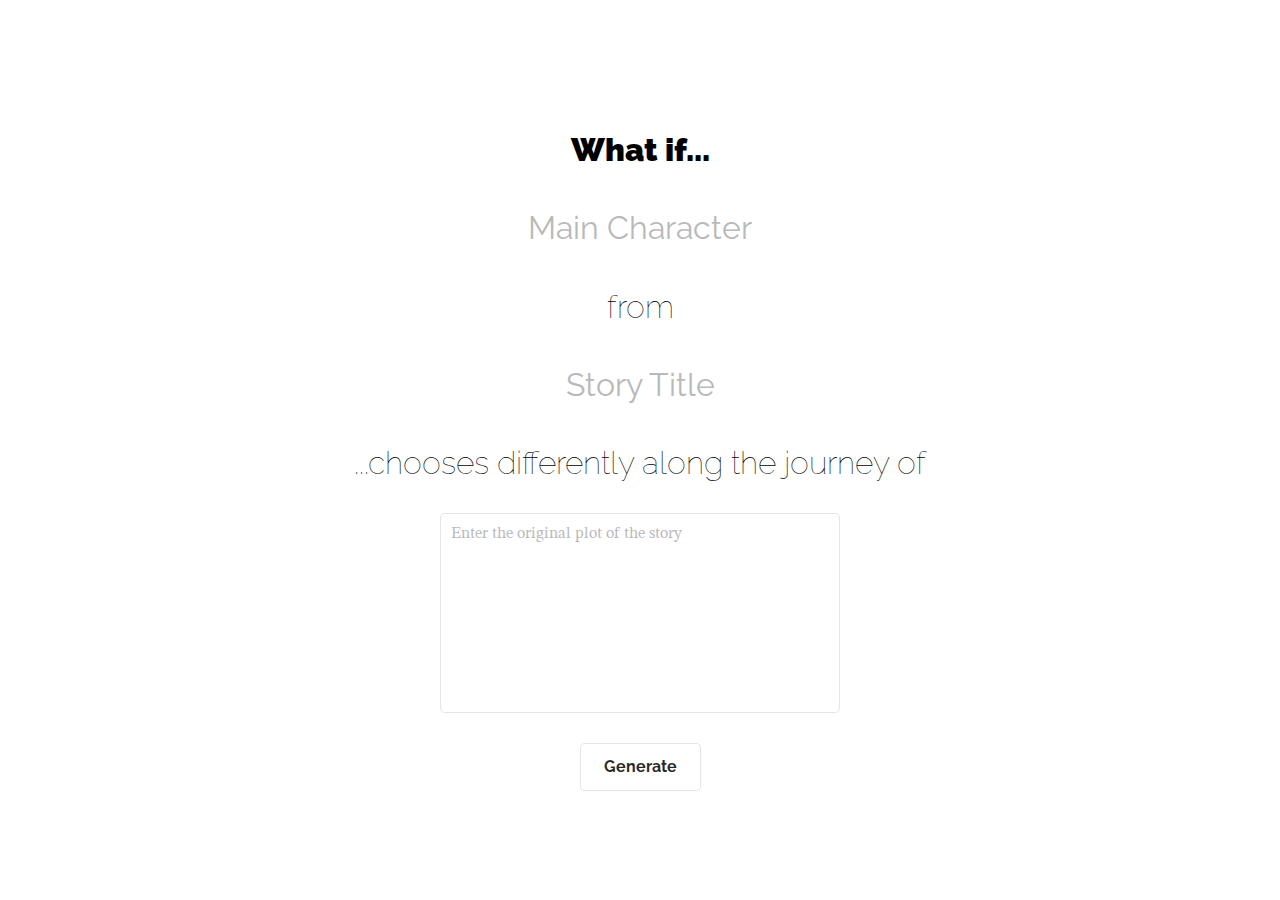
==== index.html @ b6683dd6 "update" ====
<!DOCTYPE html>
<html lang="en">
<head>
<meta charset="UTF-8">
<meta name="viewport" content="width=device-width, initial-scale=1.0">
<title>What if...?</title>
<style>
  @import"https://fonts.googleapis.com/css2?family=STIX+Two+Math&family=Raleway&display=block";.Index_header__1eHqG {
      min-height: 1em;
      background-color: #fafafa;
      color: #2c2c2c
  }
  body {
    font-family: Raleway;
    margin: 0;
    padding: 0;
    display: flex;
    justify-content: center;
    align-items: center;
    height: 100vh;
  }
  .container {
    margin: 0 auto;
    display: flex;
    flex-direction: column;
    align-items: center;
  }
  h1 {
    font-size: 2em;
    font-weight: lighter;
  }
  input[type="text"] {
    width: 100%;
    margin: 10px 0;
    padding: 10px;
    border: none;
    border-radius: 5px;
    font-family: Raleway;
    font-size: 2em;
    text-align: center;
    box-sizing: border-box;
  }
  textarea {
    width: 70%;
    height: 200px;
    margin: 10px 0;
    margin-bottom: 30px;
    padding: 10px;
    border: 1px solid rgba(0, 0, 0, 0.1);
    border-radius: 5px;
    font-family: 'STIX Two Math';
    font-size: 1em;
    box-sizing: border-box;
    resize: none;
  }
  input[type="text"]::placeholder, textarea::placeholder {
    font-weight: normal;
    opacity: 0.5;
  }
  input[type="text"]:focus, textarea:focus {
    outline: none;
  }

  .button-6 {
    align-items: center;
    background-color: #FFFFFF;
    border: 1px solid rgba(0, 0, 0, 0.1);
    border-radius: 5px;
    box-shadow: rgba(0, 0, 0, 0.02) 0 1px 3px 0;
    box-sizing: border-box;
    color: rgba(0, 0, 0, 0.85);
    cursor: pointer;
    display: inline-flex;
    font-family: Raleway;
    font-size: 16px;
    font-weight: bold;
    justify-content: center;
    line-height: 1.25;
    margin: 0;
    min-height: 3rem;
    padding: calc(.875rem - 1px) calc(1.5rem - 1px);
    position: relative;
    text-decoration: none;
    transition: all 250ms;
    user-select: none;
    -webkit-user-select: none;
    touch-action: manipulation;
    vertical-align: baseline;
    width: auto;
  }

  .button-6:hover,
  .button-6:focus {
    border-color: rgba(0, 0, 0, 0.15);
    box-shadow: rgba(0, 0, 0, 0.1) 0 4px 12px;
    color: rgba(0, 0, 0, 0.65);
  }

  .button-6:hover {
    transform: translateY(-1px);
  }

  .button-6:active {
    background-color: #F0F0F1;
    border-color: rgba(0, 0, 0, 0.15);
    box-shadow: rgba(0, 0, 0, 0.06) 0 2px 4px;
    color: rgba(0, 0, 0, 0.65);
    transform: translateY(0);
  }
</style>
</head>
<body>
<div class="container">
  <h1 style="font-weight: 1000">What if...</h1>
  <input type="text" id="mainCharacter" placeholder="Main Character" autocomplete="off">
  <h1>from</h1>
  <input type="text" id="storyTitle" placeholder="Story Title" autocomplete="off">
  <h1>...chooses differently along the journey of </h1>
  <textarea id="originalPlot" placeholder="Enter the original plot of the story" autocomplete="off"></textarea>
  <!-- <button onclick="generateStory()">Generate</button> -->
  <button class="button-6" onclick="generateStory()" role="button">Generate</button>
</div>
<script>
function generateStory() {
  const mainCharacter = document.getElementById('mainCharacter').value.trim();
  const storyTitle = document.getElementById('storyTitle').value.trim();
  const originalPlot = document.getElementById('originalPlot').value.trim();
  
  if (!mainCharacter || !storyTitle || !originalPlot) {
    alert('Please fill in all fields before generating your "what if...?" story');
    return;
  }
  
  // Store the values in sessionStorage
  sessionStorage.setItem('mainCharacter', mainCharacter);
  sessionStorage.setItem('storyTitle', storyTitle);
  sessionStorage.setItem('originalPlot', originalPlot);
  
  // Redirect to another page
  window.location.href = '/game';
}
</script>

</body>
</html>
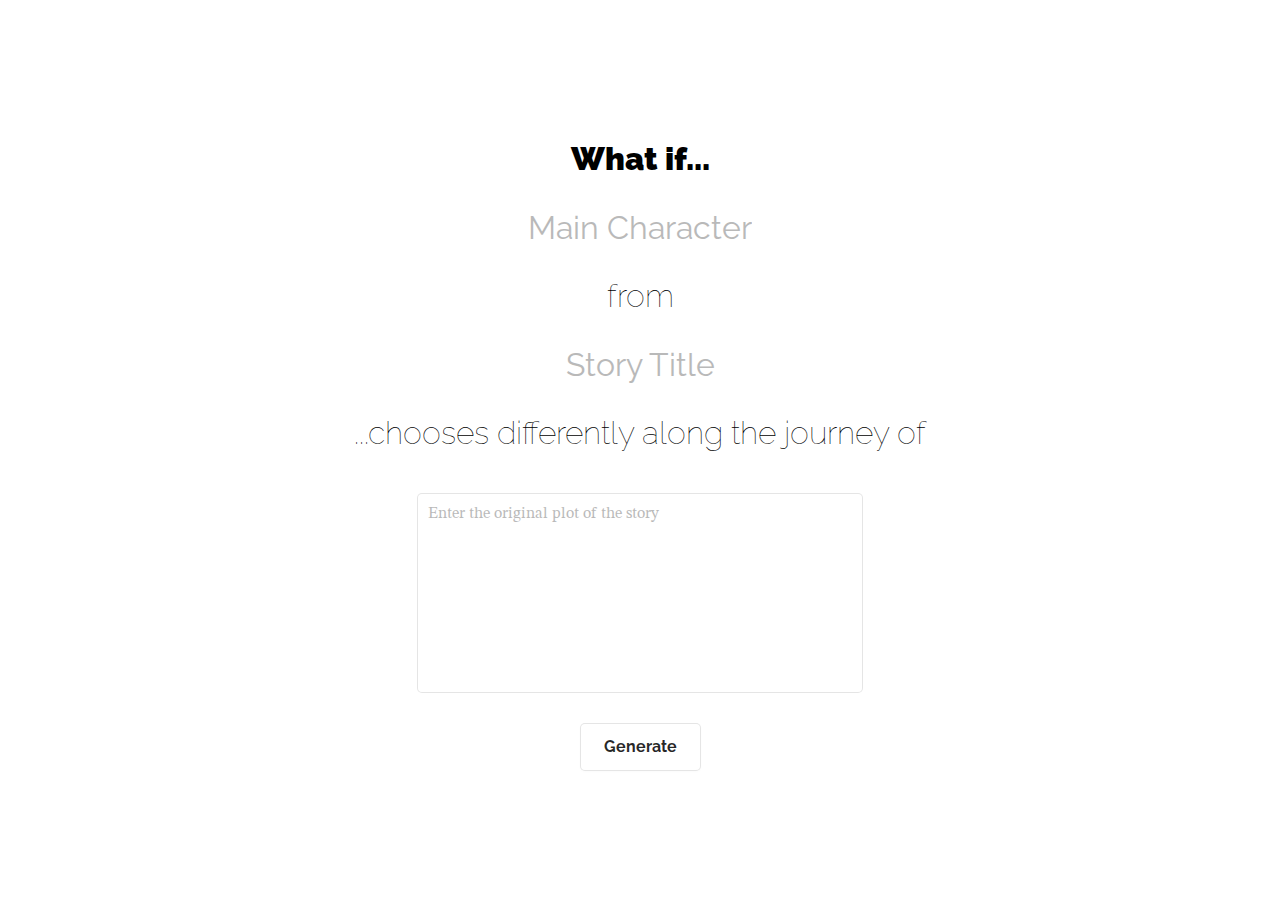
==== commit 9284ffec: "v0.1" ====
--- a/index.html
+++ b/index.html
@@ -4,6 +4,10 @@
 <meta charset="UTF-8">
 <meta name="viewport" content="width=device-width, initial-scale=1.0">
 <title>What if...?</title>
+<link rel="apple-touch-icon" sizes="180x180" href="/favicon_io/apple-touch-icon.png">
+<link rel="icon" type="image/png" sizes="32x32" href="/favicon_io/favicon-32x32.png">
+<link rel="icon" type="image/png" sizes="16x16" href="/favicon_io/favicon-16x16.png">
+<link rel="manifest" href="/favicon_io/site.webmanifest">
 <style>
   @import"https://fonts.googleapis.com/css2?family=STIX+Two+Math&family=Raleway&display=block";.Index_header__1eHqG {
       min-height: 1em;
@@ -26,8 +30,14 @@
     align-items: center;
   }
   h1 {
+    /* width: 70%; */
     font-size: 2em;
     font-weight: lighter;
+    text-align: center;
+    line-height: 1.25;
+    margin: 10px 0;
+    padding-inline: 1em;
+    
   }
   input[type="text"] {
     width: 100%;
@@ -44,7 +54,7 @@
     width: 70%;
     height: 200px;
     margin: 10px 0;
-    margin-bottom: 30px;
+    margin-block: 30px;
     padding: 10px;
     border: 1px solid rgba(0, 0, 0, 0.1);
     border-radius: 5px;
@@ -127,17 +137,23 @@
   const originalPlot = document.getElementById('originalPlot').value.trim();
   
   if (!mainCharacter || !storyTitle || !originalPlot) {
-    alert('Please fill in all fields before generating your "what if...?" story');
+    alert('Please fill in all fields before generating your "What if...?" story');
     return;
   }
+  generateButton = document.querySelector('.button-6')
+  generateButton.textContent = 'Generating...';
+  generateButton.disabled = true;
   
   // Store the values in sessionStorage
-  sessionStorage.setItem('mainCharacter', mainCharacter);
-  sessionStorage.setItem('storyTitle', storyTitle);
-  sessionStorage.setItem('originalPlot', originalPlot);
+  setTimeout(() => {
+    sessionStorage.setItem('mainCharacter', mainCharacter);
+      sessionStorage.setItem('storyTitle', storyTitle);
+      sessionStorage.setItem('originalPlot', originalPlot);
+      
+      // Redirect to another page
+      window.location.href = '/game';
+  }, 5000);
   
-  // Redirect to another page
-  window.location.href = '/game';
 }
 </script>
 
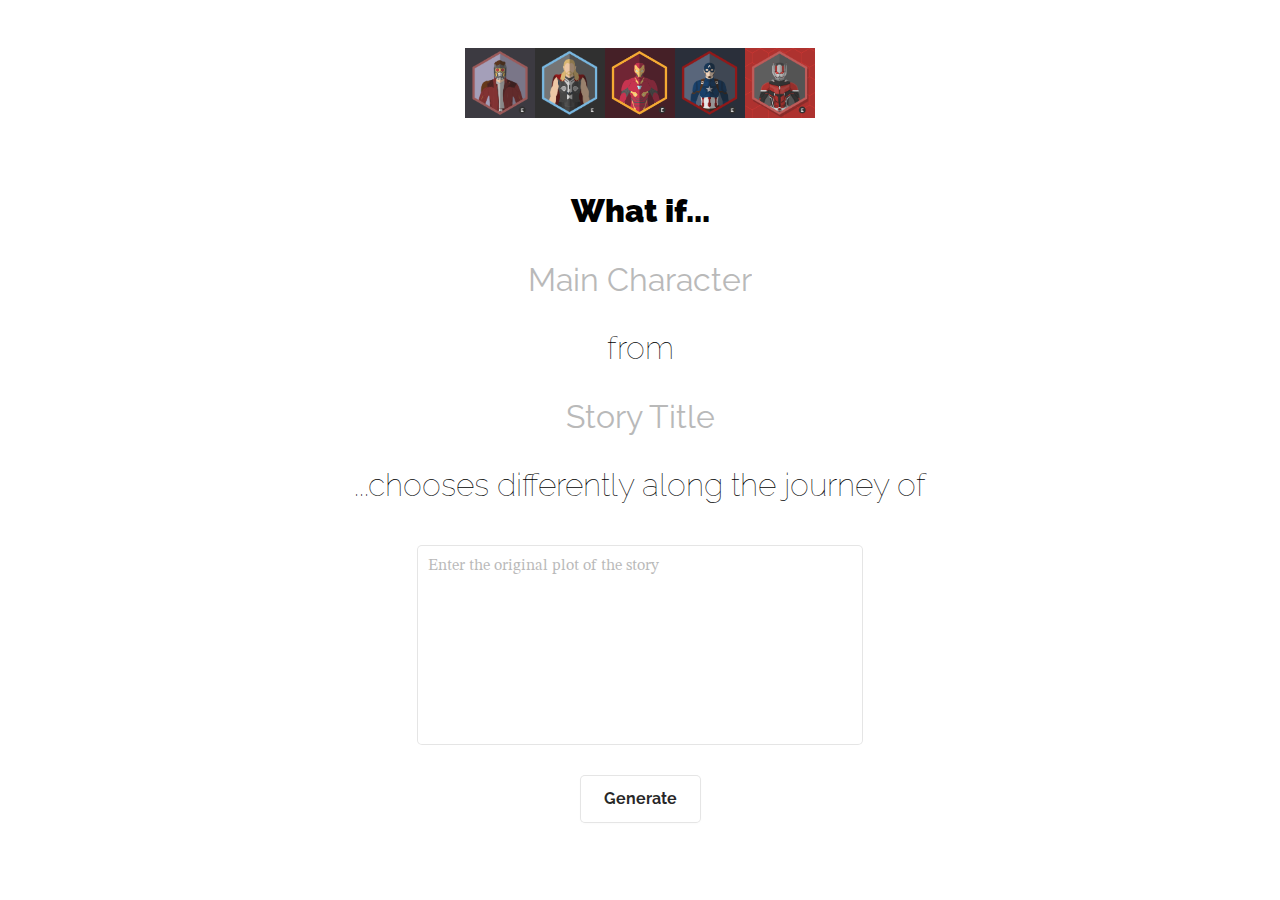
==== commit 9e102c02: "update pre-generated stories" ====
--- a/index.html
+++ b/index.html
@@ -28,6 +28,28 @@
     display: flex;
     flex-direction: column;
     align-items: center;
+  }
+  .btn-group {
+    margin: 10px 0;
+    padding: 10px;
+    margin-bottom: 50px;
+    display: flex;
+    flex-direction: row;
+  }
+  .btn-group button {
+    padding: 0;
+    border: none;
+    background: none;
+    opacity: 0.9;
+  }
+  .btn-group button:hover {
+    opacity: 1;
+    cursor: pointer;
+  }
+  .btn-group img {
+    width: 70px; 
+    height: 70px; 
+    object-fit: cover; 
   }
   h1 {
     /* width: 70%; */
@@ -97,6 +119,7 @@
     touch-action: manipulation;
     vertical-align: baseline;
     width: auto;
+    margin-bottom: 50px;
   }
 
   .button-6:hover,
@@ -121,23 +144,74 @@
 </head>
 <body>
 <div class="container">
+  <div class="btn-group">
+    <!-- <button data-index="0"><img src="/icons/black_panther.png"></button> -->
+    <!-- <button data-index="1"><img src="/icons/dr_strange_icon.png"></button> -->
+    <button data-index="2"><img src="/icons/starlord_icon.png"></button>
+    <button data-index="3"><img src="/icons/thor_icon.png"></button>
+    <button data-index="4"><img src="/icons/iron_man_icon.jpeg"></button>
+    <button data-index="5"><img src="/icons/captain_america_icon.png"></button>
+    <button data-index="6"><img src="/icons/ant_man_icon.png"></button>
+    <!-- <button data-index="7"><img src="/icons/spider_man_icon.jpeg"></button> -->
+    <!-- <button data-index="8"><img src="/icons/black_widow_icon.png"></button> -->
+  </div>
   <h1 style="font-weight: 1000">What if...</h1>
   <input type="text" id="mainCharacter" placeholder="Main Character" autocomplete="off">
   <h1>from</h1>
   <input type="text" id="storyTitle" placeholder="Story Title" autocomplete="off">
   <h1>...chooses differently along the journey of </h1>
   <textarea id="originalPlot" placeholder="Enter the original plot of the story" autocomplete="off"></textarea>
-  <!-- <button onclick="generateStory()">Generate</button> -->
   <button class="button-6" onclick="generateStory()" role="button">Generate</button>
 </div>
 <script>
+  // Array containing hero information
+  const heroes = [
+      { char_name: "T'Challa", story_name: "Black Panther" },
+      { char_name: "Stephen Strange", story_name: "Dr. Strange" },
+      { char_name: "Peter Quil", story_name: "Guardians of the Galaxy" },
+      { char_name: "Thor", story_name: "Thor" },
+      { char_name: "Tony Stark", story_name: "Iron Man" },
+      { char_name: "Steve Rogers", story_name: "Captain America" },
+      { char_name: "Scott Lang", story_name: "Ant Man" },
+      { char_name: "Peter Parker", story_name: "Spider Man" },
+      { char_name: "Natasha Romanoff", story_name: "Black Widow" },
+  ];
+  document.addEventListener('DOMContentLoaded', function() {
+    // Select all buttons within the btn-group
+    const buttons = document.querySelectorAll('.btn-group button');
+
+    // Add click event listener to each button
+    buttons.forEach(button => {
+        button.addEventListener('click', function() {
+            // Retrieve the data-index attribute value
+            const index = this.getAttribute('data-index');
+
+            // Access hero information based on index
+            const heroInfo = heroes[index];
+            console.log(`Character: ${heroInfo.char_name}, Story: ${heroInfo.story_name}`);
+
+            // Call a function or handle the click event with heroInfo
+            const mainCharacterInput = document.getElementById('mainCharacter');
+            const storyTitleInput = document.getElementById('storyTitle');
+            
+            // Set the value of the input fields to the corresponding hero information
+            mainCharacterInput.value = heroInfo.char_name;
+            storyTitleInput.value = heroInfo.story_name;
+        });
+    });
+  });
+
 function generateStory() {
   const mainCharacter = document.getElementById('mainCharacter').value.trim();
   const storyTitle = document.getElementById('storyTitle').value.trim();
   const originalPlot = document.getElementById('originalPlot').value.trim();
   
-  if (!mainCharacter || !storyTitle || !originalPlot) {
+  if (!mainCharacter || !storyTitle) {
     alert('Please fill in all fields before generating your "What if...?" story');
+    return;
+  }
+  if (!heroes.some(hero => hero.story_name === storyTitle)) {
+    alert("Please choose a pre-generated stories by clicking one of the hero icons on the top.\nWe will support on-site generation soon.");
     return;
   }
   generateButton = document.querySelector('.button-6')
@@ -146,14 +220,13 @@
   
   // Store the values in sessionStorage
   setTimeout(() => {
-    sessionStorage.setItem('mainCharacter', mainCharacter);
-      sessionStorage.setItem('storyTitle', storyTitle);
-      sessionStorage.setItem('originalPlot', originalPlot);
-      
-      // Redirect to another page
-      window.location.href = '/game';
-  }, 5000);
-  
+    sessionStorage.setItem('mainCharacter', heroes.find(hero => hero.story_name === storyTitle).char_name);
+    sessionStorage.setItem('storyTitle', storyTitle);
+    sessionStorage.setItem('originalPlot', originalPlot);
+    
+    // Redirect to another page
+    window.location.href = '/game';
+  }, 3000);
 }
 </script>
 
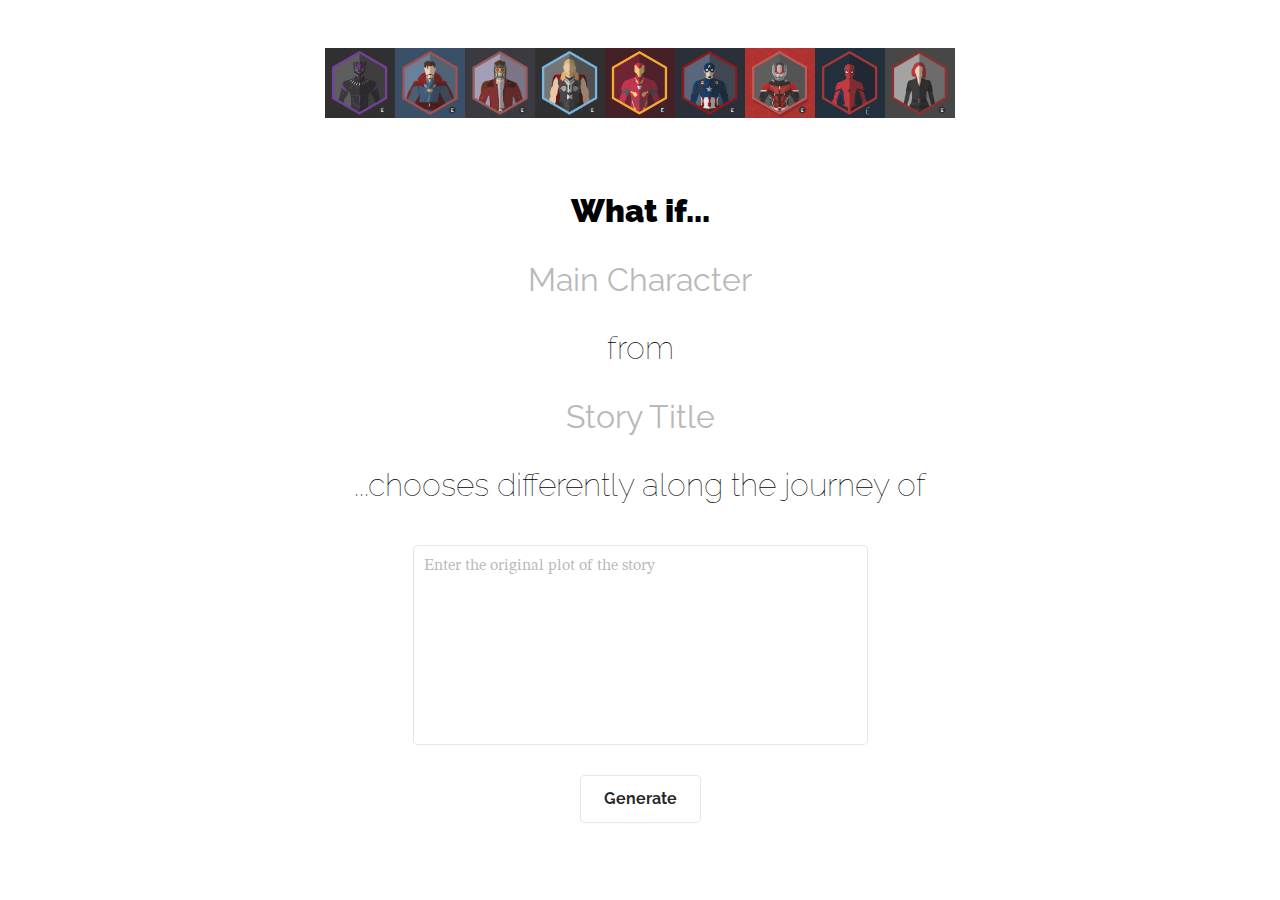
==== commit da853b35: "updated all 9 heroes" ====
--- a/index.html
+++ b/index.html
@@ -145,15 +145,15 @@
 <body>
 <div class="container">
   <div class="btn-group">
-    <!-- <button data-index="0"><img src="/icons/black_panther.png"></button> -->
-    <!-- <button data-index="1"><img src="/icons/dr_strange_icon.png"></button> -->
+    <button data-index="0"><img src="/icons/black_panther.png"></button>
+    <button data-index="1"><img src="/icons/dr_strange_icon.png"></button>
     <button data-index="2"><img src="/icons/starlord_icon.png"></button>
     <button data-index="3"><img src="/icons/thor_icon.png"></button>
     <button data-index="4"><img src="/icons/iron_man_icon.jpeg"></button>
     <button data-index="5"><img src="/icons/captain_america_icon.png"></button>
     <button data-index="6"><img src="/icons/ant_man_icon.png"></button>
-    <!-- <button data-index="7"><img src="/icons/spider_man_icon.jpeg"></button> -->
-    <!-- <button data-index="8"><img src="/icons/black_widow_icon.png"></button> -->
+    <button data-index="7"><img src="/icons/spider_man_icon.jpeg"></button>
+    <button data-index="8"><img src="/icons/black_widow_icon.png"></button>
   </div>
   <h1 style="font-weight: 1000">What if...</h1>
   <input type="text" id="mainCharacter" placeholder="Main Character" autocomplete="off">
@@ -167,7 +167,7 @@
   // Array containing hero information
   const heroes = [
       { char_name: "T'Challa", story_name: "Black Panther" },
-      { char_name: "Stephen Strange", story_name: "Dr. Strange" },
+      { char_name: "Stephen Strange", story_name: "Doctor Strange" },
       { char_name: "Peter Quil", story_name: "Guardians of the Galaxy" },
       { char_name: "Thor", story_name: "Thor" },
       { char_name: "Tony Stark", story_name: "Iron Man" },
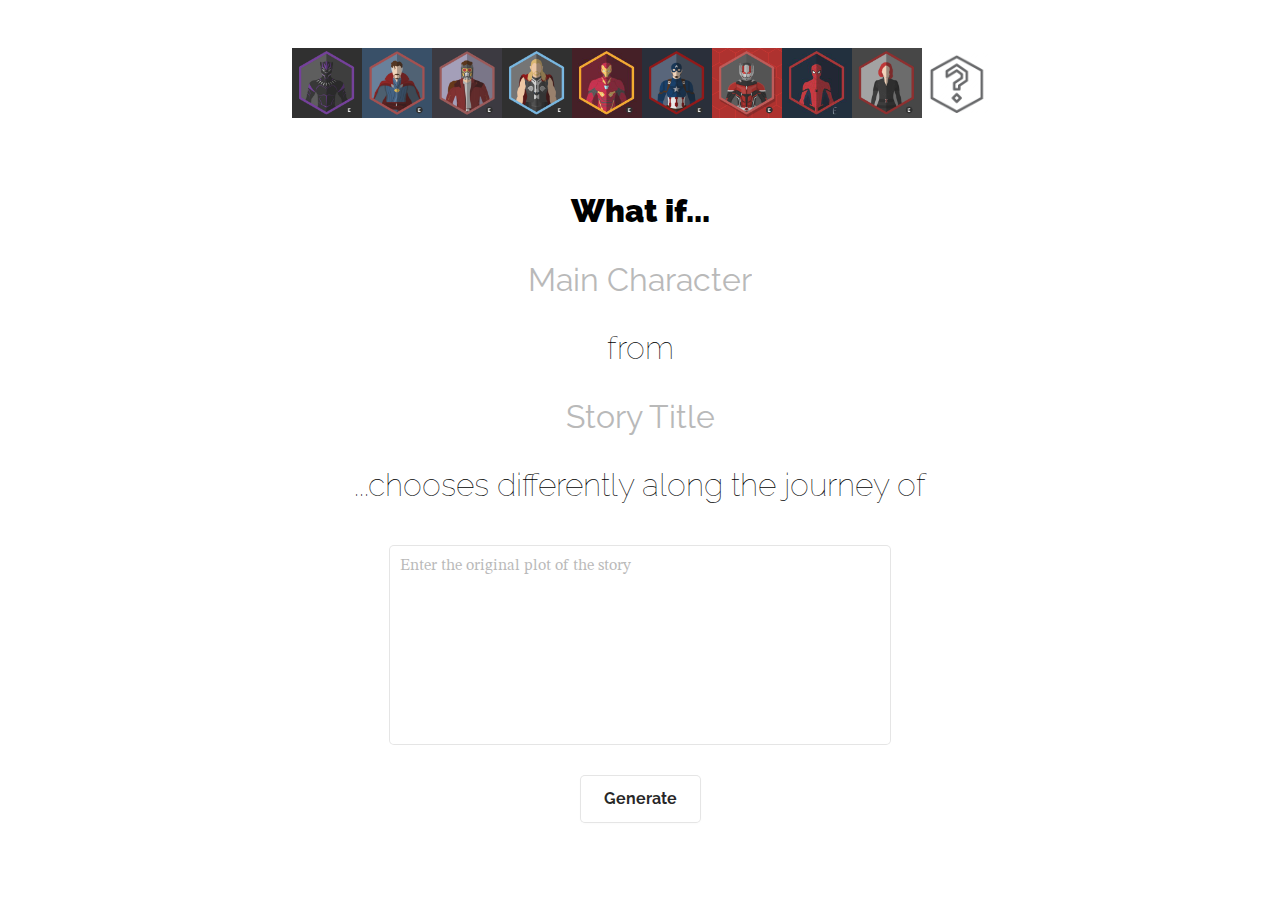
==== commit 81314223: "prepopulate plot" ====
--- a/index.html
+++ b/index.html
@@ -50,6 +50,12 @@
     width: 70px; 
     height: 70px; 
     object-fit: cover; 
+  }
+  #questionButton {
+    padding-left: 0.5em;
+    width: 60px; 
+    height: 60px; 
+    object-fit: cover;
   }
   h1 {
     /* width: 70%; */
@@ -154,6 +160,7 @@
     <button data-index="6"><img src="/icons/ant_man_icon.png"></button>
     <button data-index="7"><img src="/icons/spider_man_icon.jpeg"></button>
     <button data-index="8"><img src="/icons/black_widow_icon.png"></button>
+    <button data-index="9"><img id="questionButton" src="/icons/question.png"></button>
   </div>
   <h1 style="font-weight: 1000">What if...</h1>
   <input type="text" id="mainCharacter" placeholder="Main Character" autocomplete="off">
@@ -166,16 +173,132 @@
 <script>
   // Array containing hero information
   const heroes = [
-      { char_name: "T'Challa", story_name: "Black Panther" },
-      { char_name: "Stephen Strange", story_name: "Doctor Strange" },
-      { char_name: "Peter Quil", story_name: "Guardians of the Galaxy" },
-      { char_name: "Thor", story_name: "Thor" },
-      { char_name: "Tony Stark", story_name: "Iron Man" },
-      { char_name: "Steve Rogers", story_name: "Captain America" },
-      { char_name: "Scott Lang", story_name: "Ant Man" },
-      { char_name: "Peter Parker", story_name: "Spider Man" },
-      { char_name: "Natasha Romanoff", story_name: "Black Widow" },
+      { char_name: "T'Challa",
+        story_name: "Black Panther",
+        plot: `Centuries ago, five African tribes war over a meteorite containing Vibranium. One warrior ingests a "heart-shaped herb" affected by the metal and gains superhuman abilities, becoming the first "Black Panther". He unites all but the Jabari Tribe to form the nation of Wakanda. The Wakandans use the Vibranium to develop advanced technology and isolate themselves from the world by posing as a Third World country. The erected a camouflage energy shield around their country. The Jabari tribe lived in the mountains ever since.
+In 1992, King T'Chaka (Atandwa) visits his brother N'Jobu (Sterling K. Brown), who is working undercover in Oakland, California. T'Chaka accuses N'Jobu of assisting black-market arms dealer Ulysses Klaue (Andy Serkis) (A South African black-market arms dealer, smuggler and gangster, who is allied with Killmonger. He uses a piece of advanced Wakandan mining equipment as a sonic Disruptor arm-cannon, replacing his left arm, which he lost in Avengers: Age of Ultron) with stealing Vibranium from Wakanda. Klaue stole 0.25 tons of Vibranium and knew exactly where it was stored and how to get it out of Wakanda. N'Jobu's partner reveals he is Zuri (Forest Whitaker) (An elder statesman in Wakanda, and the keeper of the heart-shaped herb), another undercover Wakandan, and confirms T'Chaka's suspicions. N'Jobu is ordered to return to Wakanda and face punishment for his crimes.
+In the present day, following T'Chaka's death, his son T'Challa (Chadwick Boseman) (The king of the African nation of Wakanda, who gains enhanced strength by ingesting the Heart-Shaped Herb. After the events of Captain America: Civil War, and the death of his father T'Chaka, T'Challa is in mourning while ascending to the throne) returns to Wakanda to assume the throne.
+He and Okoye (Danai Gurira) (An "extremely proud" Wakandan and traditionalist from the Border Tribe, who is the head of the Dora Milaje, the all-female special forces of Wakanda, who serve as T'Challa's bodyguards), the leader of the Dora Milaje regiment, extract Nakia (Lupita Nyong'O), T'Challa's ex-lover, from an undercover assignment (against an organized group of Nigerian women-traffickers) so she can attend his coronation ceremony with his mother Ramonda (Angela Bassett) and younger sister Shuri (Letitia Wright) (T'Challa's 16-year-old sister and the princess of Wakanda who designs new technology for the country).
+At the ceremony, the Jabari Tribe's leader M'Baku (Winston Duke) (A powerful, ruthless warrior who is the leader of Wakanda's mountain tribe, the Jabari, who are in protest to T'Challa being the new king) challenges T'Challa for the crown in ritual combat. T'Challa defeats M'Baku and persuades him to yield rather than die. That night T'Challa is given a mix made up of the heart shaped herbs to give him powers of the Black Panther. The herb connects the soul to the Astral plane, where T'Challa is able to meet the soul of his father T'Chaka. Nakia wants Wakanda to help the needy around the world, but T'Challa wants to protect Wakanda's secrets and technology.
+After Klaue and Erik Stevens (Michael B. Jordan) (The son of N'Jobu, and a U.S. black-ops soldier who seeks to overthrow his cousin T'Challa) steal a Wakandan artifact from a London Museum.
+Okoye gets intelligence reports that Klaue plans to sell the Vibranium from the artifact to an American buyer in South Korea, in one day's time. W'Kabi (Daniel Kaluuya), T'Challa's friend and Okoye's lover, urges him to bring Klaue back dead or alive. Shuri designs a new Black Panther suit for T'Challa. The suit absorbs kinetic energy and then holds it in place for redistribution. T'Challa, Okoye, and Nakia travel to an underground casino in Busan, South Korea, where Klaue plans to sell the artifact to CIA agent Everett K. Ross (Martin Freeman). A firefight erupts and Klaue attempts to flee but is caught by T'Challa after a lengthy chase through Busan. T'Challa reluctantly releases him to Ross' custody.
+Klaue tells Ross that Wakanda's international image of a poor third world country is a front for a technologically advanced civilization. Klaue says that he is the only outside who has ever seen the Wakanda Vibranium mine, and there is a whole mountain of it. Erik attacks and extracts Klaue (He tracks Klaue from the energy signature from Klaue's arm cannon which is powered by Vibranium) as Ross is gravely injured protecting Nakia. Rather than pursue Klaue, T'Challa takes Ross to Wakanda, where their technology can save him. Erik gets back to normal in a day, and witnesses the true extent of Wakandan technology.
+While Shuri heals Ross, T'Challa confronts Zuri about N'Jobu. Zuri explains that N'Jobu planned to share Wakanda's technology with people of African descent around the world to help them conquer their oppressors. N'Jobu then wanted Wakanda to rule all countries in the world since Wakanda would control the supply of Vibranium. As T'Chaka arrested N'Jobu, N'Jobu attacked Zuri, forcing T'Chaka to kill him. T'Chaka ordered Zuri to lie that N'Jobu had disappeared and left behind N'Jobu's American son, Erik, in order to maintain the lie that N'Jobu was nowhere to be found. Erik became a U.S. black ops soldier, adopting the name "Killmonger". In reality Erik has a claim to the throne as well, since he is of royal blood.
+Meanwhile, Killmonger kills Klaue and takes his body to Wakanda. He is brought before the tribal elders, revealing his identity and claim to the throne. Killmonger challenges T'Challa to ritual combat; after killing Zuri, he defeats T'Challa and hurls him over a waterfall. After ingesting the heart-shaped herb, Killmonger orders the rest incinerated, but Nakia extracts one first. Killmonger, supported by W'Kabi and his army, prepares to distribute shipments of Wakandan weapons to operatives around the world.
+Nakia, Shuri, Ramonda and Ross flee to the Jabari Tribe for aid. They find a comatose T'Challa, rescued by the Jabari in repayment for sparing M'Baku's life. Healed by Nakia's herb, T'Challa returns to fight Killmonger, who dons his own Black Panther suit and commands W'Kabi and his army to attack T'Challa. Shuri, Nakia, and the Dora Milaje join T'Challa, while Ross remotely pilots a jet and shoots down the planes carrying the Vibranium weapons. M'Baku and the Jabari arrive to reinforce T'Challa. Confronted by Okoye, W'Kabi and his army stand down. Fighting in Wakanda's Vibranium mine, T'Challa disrupts Killmonger's suit and stabs him. Killmonger refuses to be healed, choosing to die a free man rather than be incarcerated.
+T'Challa establishes an outreach center at the building where N'Jobu died to be run by Nakia and Shuri. In a mid-credits scene, T'Challa appears before the United Nations to reveal Wakanda's true nature to the world. In a post-credits scene, Shuri helps Bucky Barnes with his recuperation`},
+      { char_name: "Stephen Strange",
+        story_name: "Doctor Strange",
+        plot: `In Kathmandu, Nepal, the sorcerer Kaecilius (Mads Mikkelsen) and his zealots enter the secret compound Kamar-Taj and behead its librarian. From the ancient and mystical texts, they steal a ritual from a book belonging to the Ancient One, a sorcerer who has lived for an unknown time and taught all at Kamar-Taj, including Kaecilius, in the ways of the mystic arts. The Ancient One pursues the traitors, and traps Kaecilius in a mirror dimension. But Kaecilius escapes with the pages and some of his followers by opening up a portal out of the mirror dimension.
+Stephen Strange (Benedict Cumberbatch), an acclaimed neurosurgeon, loses the use of his hands in a car accident. Strange was very proud of his skill, which he had gained after several years of studies and practice. Strange considered himself to be a student of science and had extremely steady hands which allowed him to conduct the most difficult cranial surgeries with utmost precision. After the accident, his surgery required 11 surgical pins to be inserted into his bones and massive nerve damage in both hands. His operation lasted for 11 hours. The recovery is slow and there is still massive tissue damage.
+Fellow surgeon and former lover Christine Palmer (Rachel McAdams) tries to help him move on, but Strange, firmly believing he can regain use of his hands, instead uses all his resources pursuing experimental surgeries. Strange submits himself to experimental procedures to help speed up the recovery process, but he cannot gain back any meaningful strength in his hands. World's leading experts give up on Strange.
+Strange learns from his physiotherapist that there was one case in his career, who was paralyzed from the waste down and after a few years he saw the man walking by him on the street. Strange challenges the physiotherapist to fetch the medical file on the person. After learning of Jonathan Pangborn (Benjamin Bratt), a paraplegic who mysteriously was able to walk again, Strange seeks him out. Pangborn came back from a place from where he was not supposed to. Pangborn says that he even came to meet Strange and Strange refused to see him, as the best doctors do not take on hopeless cases to protect their reputation. Strange begs Pangborn and is directed to Kamar-Taj. Jonathan tells strange that he had given up on his body, but in the presence of his guru, he trained his own mind, and thereby healed his body.
+In Kathmandu, Strange looks for Kamar-Taj for many weeks. Strange is taken in by another sorcerer under the Ancient One, Mordo (Chiwetel Ejiofor). The Ancient One says that the spirit of the body can program the cells to self-heal. Naturally, Strange is skeptical and even dismissive of The Ancient One. She compares him to a glass that is already full and hence cannot learn anymore. The Ancient One shows Strange her power, revealing the astral plane and other dimensions such as the Mirror Dimension. She says that the Universe is only one of an Infinite number, and at the root of reality, mind and matter meet. Some Universes are benign and give life, while others are full of hunger and contain evil forces which are older than time itself. Amazed, Strange begs her to teach him, and she eventually agrees despite his arrogance, which reminds her of Kaecilius. Mordo convinces The Ancient One that Kamar-Taj might need a person like Strange if Kaecilius manages to decode the stolen pages and summon the Dark forces.
+Strange begins his tutelage under the Ancient One (Tilda Swinton) and Mordo, and learns from the ancient books in the library, now presided over by the master Wong (Benedict Wong). He learns to harness energy from the infinite multiverses to power spells that create shields and weapons. Strange learns that Earth is protected from other dimensions by a spell formed from three buildings called Sanctums, found in New York City, London, and Hong Kong. The task of the sorcerers is to protect the Sanctums, though Pangborn chose to forgo this responsibility in favor of channeling mystical energy into walking again. Wong tells Strange about Dormammu, the supreme being of the Dark Dimension, who invades Universes, and bring them into his Dark Dimension. Dormammu is a being of infinite power and endless hunger. He hungers for Earth most of all. The ritual that Kaecilius stole was to contact Dormammu and to summon him from the Dark Dimension.
+Strange advances quickly over several months, even secretly reading from the text Kaecilius stole from and learning to bend time with the mystical Eye of Agamotto. Mordo and Wong warn Strange against breaking the laws of nature, comparing his arrogant yearning for power to that of Kaecilius, who believes, after the deaths of his loved ones, that everyone should have eternal life.
+Kaecilius and his followers use the stolen pages to begin summoning the powerful Dormammu of the Dark Dimension, where time does not exist, and all can live forever. This destroys the London Sanctum and sends Strange from Kamar-Taj to the New York Sanctum. The zealots then attack there, where Strange holds them off with the mystical Cloak of Levitation until Mordo and the Ancient One arrive.
+Strange and Mordo become disillusioned with the Ancient One after Kaecilius reveals that her long life has come from her own use of Dormammu's power. Kaecilius mortally wounds the Ancient One, and escapes to Hong Kong. The Ancient One tells Strange that he, too, will have to break the rules, to balance Mordo's steadfast nature. She then dies, despite the best efforts of Strange and a bewildered Palmer.
+Strange and Mordo arrive in Hong Kong to find Wong dead and the Sanctum destroyed, with the Dark Dimension already engulfing Earth. Strange uses the Eye to turn back time and save Wong, before creating an infinite time loop inside the Dark Dimension that traps himself and Dormammu in the same moment forever. After killing Strange many times to no avail, Dormammu reluctantly agrees to leave Earth if Strange undoes the time loop, taking Kaecilius and the zealots with him.
+Disgusted by Strange and the Ancient One's disregard for the consequences of defying nature, Mordo departs. Strange returns the Eye, which Wong calls an Infinity Stone, to Kamar-Taj, and then takes up residence in the New York Sanctum to continue his studies.`},
+      { char_name: "Peter Quil",
+        story_name: "Guardians of the Galaxy",
+        plot: `In 1988, following his mother's (Laura Haddock) death (who left him a present just before she died from a long illness), a young Peter Quill (Chris Patt) run outside the hospital in grief. As he lays crying, Peter is abducted from Earth by the Ravagers, a group of space pirates led by Yondu Udonta. Yondu was supposed to deliver Peter for bounty but ends up raising him and has a soft spot for him.
+Twenty-six years later on the planet Morag, Quill steals an orb, after which he is intercepted by Korath (Djimon Hounsou), a subordinate to the fanatical Kree, Ronan (Lee Pace). Quill is shown to be listening to old Earth songs on his portal cassette player, which conducting his heists. Peter considers himself to a legendary outlaw by the nickname Star Lord. Although Quill escapes with the Orb, Yondu (Michael Rooker) discovers his theft and issues a bounty for his capture (Yondu was under contract for the Orb, but Quill reached Morag earlier and stole it). Yondu has a whistle-controlled arrow as a weapon that he uses to devastating effect.
+Ronan sends the assassin Gamora (Zoe Saldana) after the orb. Assassins Gamora and Nebula are sisters, and adoptive daughters of Thanos. Asked by Thanos, both work for Ronan and have a jealous rivalry. Gamora snatches the orb assignment from Nebula after convincing Ronan that he is making a mistake.
+The Kree empire is on the verge of an historic peace treaty with the Nova Empire (& its capital Xandar) and Ronan (who also commands the Kree warship, the Dark Aster) will stop at nothing to prevent that from happening. Ronan wants to avenge the death of his father & forefathers in the 1000 years of war with the Xandarians. Ronan continues to attack Xandarian outposts throughout the Galaxy, and the Kree refuses to restrain him. Irani Rael (Glenn Close) is the head of Nova Corps, known as Nova Prime.
+When Quill attempts to sell the orb on the Nova Empire capital world, Xandar, Gamora ambushes him and steals it. A fight ensues, drawing in a pair of bounty hunters looking for Quill: the genetically engineered raccoon Rocket (Bradley Cooper), and the tree-like humanoid Groot (Vin Diesel). The Nova Corps arrives and arrests all four, imprisoning them in the Kyln. While there, a powerful inmate, Drax (Dave Bautista), attempts to kill Gamora due to her association with Ronan, who killed his family. Quill convinces Drax that Gamora can bring Ronan to him. Gamora reveals that she has betrayed Ronan, unwilling to let him use the orb's power to destroy planets, starting with Xandar. Learning that Gamora has a buyer for the orb, she, Quill, Rocket, Groot, and Drax work together to escape from the Kyln. Working together, the group defeats Kyln's security apparatus and gain access to Quill's ship in the hangar. Quill goes back into the prison to get back his cassette player, which had been confiscated by a guard, before returning to the ship to escape.
+Elsewhere, Ronan meets with Gamora's adoptive father, Thanos (Josh Brolin), to discuss her betrayal. Thanos had recently lent Gamora & her sister Nebula (Karen Gillan) to Ronan to help acquire the orb. In return Thanos had promised to destroy Xandar.
+Accompanied by Drax, Quill's group escapes the Kyln in his ship - the Milano - and flee to Knowhere, a remote criminal outpost in space built in the giant severed-head of a Celestial. A drunken Drax summons Ronan while the rest of the group meet Gamora's contact, the collector Taneleer Tivan (Benicio Del Toro). Tivan opens the orb, revealing an Infinity Stone, an item of immeasurable power that destroys all but the most powerful beings who wield it. The ones who can control the power of the stone have the power to destroy entire civilizations. Suddenly, Tivan's tormented assistant grabs the Stone, triggering an explosion that engulfs Tivan's archive. Gamora suggests taking the Orb to Nova Corps in a hope that they might be able to contain its power.
+Ronan arrives and easily defeats Drax, while the others flee by ship, pursued by Ronan's followers and Gamora's sister Nebula. Nebula destroys Gamora's ship, leaving her floating in space, and Ronan's forces capture the orb. Quill contacts Yondu before following Gamora into space, giving her his helmet to survive; Yondu arrives and retrieves the pair. Rocket, Drax, and Groot threaten to attack Yondu's ship to rescue them, but Quill negotiates a truce by convincing Yondu that they can recover the orb from Ronan & sell for a very large profit.
+Quill's group agrees that facing Ronan means certain death, but that they cannot let him use the Infinity Stone to destroy the galaxy. On Ronan's flagship, the Dark Aster, Ronan embeds the Stone in his Warhammer, taking its power for himself. He contacts Thanos, threatening to kill him after the destruction of Xandar; hateful of her adopted father, Nebula allies with Ronan. Quill alerts the Nova Corps & asks for their help to stop Ronan.
+Near Xandar, the Dark Aster is confronted by the Ravagers, the Nova Corps, and Quill's group, which breaches the Dark Aster. Ronan uses his empowered Warhammer to destroy the Nova Corps fleet. On the Dark Aster, after Gamora defeats Nebula (who escapes), she unlocks Ronan's chambers, but the group finds themselves outmatched by his power until Rocket crashes the Milano through the Dark Aster and into Ronan. The damaged Dark Aster crash-lands on Xandar, with Groot sacrificing himself to shield the group. Ronan emerges from the wreck and prepares to destroy Xandar, but Quill distracts him, allowing Drax and Rocket to destroy Ronan's Warhammer. Quill grabs the freed Stone, and with Gamora, Drax, and Rocket sharing its burden, they use it to destroy Ronan.
+In the aftermath, Quill tricks Yondu into taking a container supposedly containing the Stone, then gives the real Stone to the Nova Corps. As the Ravagers leave Xandar, Yondu remarks that it turned out well that they did not deliver Quill to his father per their contract. Quill's group, now known as the Guardians of the Galaxy, have their criminal records expunged, and Quill learns that he is only half-human, his father being part of an ancient, unknown species. Quill finally opens the last present he received from his mother: a cassette tape filled with her favorite songs.
+The Guardians leave in the rebuilt Milano along with a sapling cut from Groot.`},
+      { char_name: "Thor",
+        story_name: "Thor",
+        plot: `Three scientists, Jane Foster (Natalie Portman), Erik Selvig (Stellan Skarsgard) and Darcy Lewis (Kat Dennings) are in a 4WD van in New Mexico & see a lightning storm develop and they drive toward it. Jane is convinced that she has the ability to predict the appearance of Einstein Rosen Bridge, or wormholes in other words. The van hits a man inside the maelstrom, and they stop, it is a well-built blond-haired man, semi-conscious.
+In 965 AD, on Earth, the Frost Giants visited Norway. They used the Tesseract and its limitless power to try and convert Earth into a frozen wasteland. Asgardians followed with their armies and joined humans in fighting the Frost Giants. A battle in 965 AD between Frost Giants and Asgardians starts on Earth. The Asgardians force the Frost Giants to retreat to their own home world. The Asgard win and take over the Casket of Ancient Winters (which contained the Tesseract) and return to their realm. The speaker is Odin (Anthony Hopkins) talking to his 2 sons, one blonde, the other a more thoughtful dark-haired boy. Odin says both of them are worthy but only one can be king. Odin says that a wise King never seeks war but is always ready for it. Frigga (Rene Russo) is the mother to Thor and Loki.
+Years later Asgard is celebrating, the blonde is now the adult Thor (Chris Hemsworth) and he's becoming crown prince. His brother Loki (Tom Hiddleston) is jealous. Before Odin can announce, there are intruders in the secure rooms that hold the Frost Giant power casket. A large Destroyer robot kills the intruders and saves the day. Examining the remains Odin seems unperturbed, yet Thor is angry and wants to attack the Frost Giants. Odin orders Thor to stand down and says that he is not the King yet.
+Thor gathers Loki and his friends, Volstag (Ray Stevenson), Fandral (Josh Dallas), Hogun (Tadanobu Asano) and Sif (Jaimie Alexander) and are transported to the frost giant planet, Jotunheim. Heimdall allows Thor and his friends to pass as even he wants to know how the Frost Giants got past him to enter Asgard. King Laufey (Colm Feore) taunts the Asgardian heroes, and a battle starts. Loki survives as Frost can't touch him and his skin turns blue just as the skin color of the other Frost Giants. Laufey releases a huge beast and the Asgard run for their lives. Odin arrives to save the day, he apologizes to Laufey and takes the group home.
+Odin is angry at Thor & banishes him to Earth & strips him of his power. He also sends his hammer Mjolnir saying only worthy can use it. Back in desert Thor is aggressive & Darcy tasers him & takes him to hospital. Jane is attracted to him. Thor escapes from the hospital, but Jane again catches up with him & take him with her. Thor is looking for his hammer & follows the reports of a satellite crash 50 miles away. Jane had all the data that suggests Thor traveled through a wormhole to arrive on Earth, but Agent Colsen arrives and takes all her equipment away.
+The Hammer is already under Government protection who also take Janes research notes. Thor attacks at night but is subdued when he can't lift the hammer. Back in Asgard the 3 friends suspect Loki had something to do with Thor's banishment. Loki realizes he is not a pure Asgard and Odin had admitted he was taken from Jotunheim as an infant and raised as his own. Loki is confused and angry as Odin falls into a coma ("Odinsleep") upon being confronted. Loki becomes acting King.
+Agent Coulson (Clark Gregg) questions Thor. Loki appears & tells Thor that Odin is dead & he can't be brought back to Asgard. Erik tells Coulson that Thor is Jane's ex-husband & he is let go. Thor & Erik have a drink & Erik passes out. Thor explains his background to Jane. Loki freezes the portal guard Heimdall (Idris Elba) (The all-seeing, all-hearing Asgardian sentry of the Bifrost bridge) then goes and meets Laufey. It was Loki that allowed the Frost Giants into Asgard to go for the power casket earlier. He makes a deal with Laufey that he will let them into Asgard again to kill Odin and have their casket, in return they will go home in peace.
+Loki commands the Destroyer to go to earth and kill Thor. The giant robot arrives in the NM desert and starts blasting everything with a heat ray. Thor and the three scientists attempt to get everyone away safely. Thor confronts the Destroyer and asks Loki to leave the humans alone in return for himself. Loki can see and hear what is going on from Asgard. The Destroyer gives Thor a vicious backhand slap and sends him tumbling, apparently dead. Jane runs to the body in tears. However, Thor's selfless act in protecting his friends proves him worthy to once again wield Mjolnir, which frees itself from the crater and returns to Thor's hand. He is transformed to full life and vigor and once again fitted in his red cape and armor. He easily defeats the Destroyer and tries to return to Asgard, promising Jane he will return.
+In Asgard the frost giants invade through the portal, walking past the frozen guard. Laufey goes to Odin's bed chamber and, as he prepares to kill the Norse god, Loki kills Laufey to appear to be the hero. Although frozen Heimdall is conscious and manages to break free. He brings Thor back to Asgard. Thor flies quickly to fight the Frost giants.
+Loki goes to the Bifrost Portal and sets it up to destroy the ice planet realm. Thor tries to stop him and the two engage in combat. Thor immobilizes Loki with Mjolnir and starts to destroy the portal to stop the process. As everything crumbles the two brothers fall into space but Odin is there to hold Thor who holds Loki's staff. Loki admits defeat and allows himself to fall into the disappearing Bifrost Bridge.
+All seems back to normal on Asgard, Odin is sad how it all turned out, Thor pines for Jane but Heimdall assures him she is looking for him. Back on Earth Jane is in a new lab with new equipment.`},
+      { char_name: "Tony Stark",
+        story_name: "Iron Man",
+        plot: `Playboy and genius Tony Stark (Robert Downing Jr) has inherited the defense contractor Stark Industries from his father the legendary Howard Stark. Tony was brilliant from the beginning and built his first circuit board when he was 4 years old, his first engine at the age of 6, graduated from MIT at 17. Howard died in a car accident soon thereafter. Obadiah Stane took over the company till Tony returned to take over at the age of 21. Tony has subsequently unleashed an array of smart weapons that have changed the face of conflict forever.
+Journalist Christine Everhart confronts Tony in Vegas and presents evidence that his company is selling weapons to terrorists and are being used to subjugate native defenseless populations across the globe. Tony has sex with Christine. Pepper Potts is Tony's personal assistant. Harold "Happy" Hogan (Jon Favreau) is Stark's bodyguard and chauffeur. J.A.R.V.I.S. (Paul Bettany) is Stark's personal AI system.
+Tony is in war-torn Afghanistan with his friend and military liaison, Lieutenant Colonel James Rhodes (Terrence Howard) to demonstrate the new "Jericho" missile. Rhodes and Tony are very good friends. The Jericho missile incorporates the new "Repulsor" technology and can deliver explosive payloads to multiple targets with a single missile, over a relatively large combat area.
+Stark is critically wounded in an ambush (where he notices that terrorists have access to weapons manufactured by his own company) and imprisoned in a cave by the terrorist group the Ten Rings. An electromagnet (powered by a heavy car battery) built by fellow captive Yinsen (Shaun Toub) keeps the shrapnel that wounded Stark from reaching his heart and killing him. Ten Rings leader Raza (Faran Tahir) offers Stark freedom in exchange for building a Jericho missile for the group, but Tony and Yinsen agree Raza will not keep his word. Yinsen tells Tony that his weapons in the hands of terrorists is his legacy to the world.
+Tony and Yinsen use the components from other missiles (also manufactured by Stark Industries) and extract Palladium (a precious metal) from it. They use the limited forge facilities available to them and work meticulously. Stark and Yinsen secretly build a powerful electric generator called an arc reactor (Tony had a large Arc reactor back home powering his factory and he has built a miniaturized version of it), to power Stark's electromagnet (instead of the bulky battery), and then begin to build a suit of armor to escape. The suit is a very basic design, heavy and bulky. It has rudimentary weapons, a flame thrower, and rocket Thrusters at the base to launch the occupant into flight. With the arc reactor, it can be powered for about 15 minutes.
+The Ten Rings attack the workshop when they discover what Stark is doing. Yinsen sacrifices himself to divert them while Stark's suit powers up. The armored Stark battles his way out of the cave to find the dying Yinsen, then an enraged Stark burns the terrorist's munitions and flies away, only to crash in the desert, destroying the suit.
+After being rescued by Rhodes, Stark returns home and announces that his company will no longer manufacture weapons. Obadiah Stane (Jeff Bridges), his father's old partner and the company's manager, advises Stark that this may ruin Stark Industries and his father's legacy. Tony reveals to Stane that he has built a new miniaturized Arc reactor. The reactor has the power to provide clean energy to the entire planet.
+In his home workshop, Stark builds an improved version of his suit, as well as a more powerful arc reactor for his chest. Personal assistant Pepper Potts (Gwyneth Paltrow) places the original reactor inside a small glass showcase. Though Stane requests details on his work, a suspicious Stark decides to keep his work to himself.
+At Stark's first public appearance after his return, reporter Christine Everhart (Leslie Bibb) informs him that Stark Industries weapons, including the Jericho, were recently delivered to the Ten Rings and are being used to attack Yinsen's home village. Stark also learns that Stane is trying to replace him as head of the company. Enraged, Stark dons his new armor and flies to Afghanistan, where he saves Yinsen's village and delivers a devastating blow to the Ten Rings. While flying home, Stark is shot at by two F-22 Raptor fighter jets. He phones Rhodes and reveals his secret identity in an attempt to end the attack.
+Meanwhile, the Ten Rings gather the pieces of Stark's prototype suit and meet with Stane, who subdues Raza and has the rest of the group eliminated. Stane has a new suit reverse engineered from the wreckage. Seeking to find any other weapons delivered to the Ten Rings, Stark sends assistant Virginia "Pepper" Potts to hack into the company computer system from Stane's office. She discovers Stane has been supplying the terrorists and hired the Ten Rings to kill Stark, but the group reneged. Potts later meets with agent Phil Coulson (Clark Gregg) of the "Strategic Homeland Intervention, Enforcement and Logistics Division", a counter-terrorism agency, to inform him of Stane's activities.
+Stane's scientists cannot duplicate Stark's arc reactor, so Stane ambushes Stark at home, using a sonic device to paralyze him and take his arc reactor. Left to die, Stark manages to crawl to his lab and plug in his original reactor. Potts and several S.H.I.E.L.D. (Strategic Homeland Intervention, Enforcement and Logistics Division) agents attempt to arrest Stane, but he dons his suit and attacks them. Stark fights Stane but is over-matched without his new reactor to run his suit at full capacity. Stark lures Stane atop the Stark Industries building and instructs Potts to overload the large arc reactor there. This unleashes a massive electrical surge that knocks Stane unconscious, causing him and his armor to fall into the exploding reactor, killing him.
+The next day, the press has dubbed the armored hero "Iron Man". Agent Coulson gives Stark a cover story to explain the events of the night and Stane's death. At a press conference, Stark begins giving the cover story, but then announces that he is Iron Man, prompting the reporters to ask more questions.`},
+      { char_name: "Steve Rogers", 
+        story_name: "Captain America",
+        plot: `Johann Schmidt (Hugo Weaving), a high-ranking Nazi, in search of a glass cube (the Tesseract). Jonhann is the top-ranking scientist in Nazi Germany, working on superpowers from the Occult. He finds the Tesseract in Norway. In New York, Steve Rogers (Chris Evans) is a thin asthmatic found ineligible for US military service. He friend James "Bucky" Barnes has been accepted & is accepted to 107th infantry.
+Dr. Abraham Erskine (Stanley Tucci) notices Steve, & his determination despite his appearance. He is also on the recruitment board & accepts Steve when he applies next. Meanwhile Johann works with Arnim Zola to harness the power of the cube to create energy weapons. They are both part of Hydra which earlier operated under Nazi, but to grow further Johann terminates his association to Hitler & goes independent.
+Erskine takes Steve for basic training under Colonel Chester Phillips (Tommy Lee Jones). Chester is supervising Erskine's super soldier program. Peggy Carter (Haley Atwell) is a British Officer on the platoon. Despite being smallest & weakest, Steve impresses all with his spirit and selflessness. Erskine reveals to Steve that he worked with Johann earlier to create a serum that gives man superhuman strength. When Erskine used it on Johann it backfired & left him as a sinewy red skeleton. Thats when Erskine had to flee & join the US. Erskine performs the procedure on Steve instantly transforming him into a super soldier.
+A Nazi spy kills Erskine & steals the last serum & escapes. Steve runs after the perpetrator & captures him, but the perpetrator swallows the vial of cyanide & kills himself. He has a tattoo of Hydra on himself. As Chester & Peggy conduct their investigation, Steve is enlisted by a Senator to raise funds for the bond as a comic superhero Captain America.
+He is taken overseas where he meets Chester & Peggy & finds that the 107th has been captured by Hydra. Eager to save Bucky, Steve wants to go in. Howard is a private defense contractor and friend of Peggy. When Chester refuses to help Steve, Howard air drops Steve behind enemy lines & near Hydra's weapons plant.
+Steve comes face to face with Johann & sees his red skull face. Johann escapes with Arnim, & Steve destroys the base & finds a map with the location of rest of Hydra's bases. He rescues Bucky & 500 other men of the 107th. They return with the recovered weapons, much to the astonishment of Chester.
+Chester offers help to Steve to pursue Johann, but Steve prefers the same team & the rescued prisoners who helped him in their first attack on Hydra. Howard gives Steve a shield made of Vibranium. Lighter than steel & the strongest metal on earth. Peggy is attracted to Steve but finds him kissing another GI & is angry.
+Steve manages to destroy many bases of Hydra & even captures Arnim on his journey through the Swiss Alps. But Bucky dies in that operation. Arnim reveals the location of Hydra's last base. Steve goes headfirst into the base & is captured & brought in front of Johann. The rest of the team attacks with surprise.
+Johann has created a plane & stacked it with super bombs with the name of each major city in US. He takes off. Steve pursues & kisses Peggy before he jumps on the plane. The plane is powered by the cube. Steve destroys the cube console. As the cube escapes, it opens a space portal & Johann is swept into it & disintegrated. Steve realizes that the plane is on auto pilot. He radios Peggy & begs his forgiveness & dives the plane into the ocean.
+Steve awakens in a 1940's hospital. An old-fashioned radio transmits the play-by-play of a Dodger game. He gets up, looks out the windows and watches as the hospital door opens. A young woman (Amanda Righetti) who bears a striking resemblance to Peggy enters. She waits for a response from Steve, who suspiciously looks at her. He asks why the radio is playing a Mets game from May 1941... a game that he was at. She reaches into her pocket and withdraws a Walky-Talky. Two tall soldiers in black uniforms enter the room, and Steve easily tosses them through a wall. Steve steps through the hole and is surprised to see that he was on a movie-set. He runs through the dark corridors, pushes a door open and appears in a modern skyscraper, bustling with people in business suits. He flees the building and finds himself in 2011's Time Square. He peers around, shocked by his surroundings, and watches as numerous matching black SUVs encircle him.
+Nicky Fury (Samuel L Jackson) steps out and carefully speaks to Steve. He tells him that he's been asleep, in ice, for 70 years. The hospital set was meant to gradually introduce him to modern society. Still perplexed, Steve breathes heavily and sadly tells Fury that he had a date. `},
+      { char_name: "Scott Lang", 
+        story_name: "Ant Man",
+        plot: `In 1989, scientist Hank Pym (Michael Douglas) resigns from S.H.I.E.L.D. (led by Howard (John Slattery) and Peggy (Hayley Atwell)) after discovering their attempt to replicate his Ant-Man shrinking technology. Believing the technology is dangerous, Pym vows to hide it as long as he lives. Mitchell Carson wanted to force Hank to surrender the technology but is stopped by Howard and Peggy. Pym had developed the Pym particle which reduces the distance between atoms while increasing density and strength.
+In the present day, Pym's estranged daughter, Hope Van Dyne (Evangeline Lilly), and former protege, Darren Cross (Corey Stoll), have forced him out of his company, Pym Technologies. Cross is close to perfecting a shrinking suit of his own, the Yellowjacket, which horrifies Pym. The Yellowjacket is a highly weapon laden version of his own shrinking suit and can have devastating consequences, if put into production. Unknown to Darren, Hope is spying for Pym and wants Pym to give her his original suit to defeat Darren. But Pym steadily refuses to do that & asks Hope to consider his suggested alternative. However, Darren is having difficulty in achieving a stable molecular reduction, leading to his organic test subjects being reduced to a gooey mass of cells. Eventually, he succeeds.
+Upon his release from prison, well-meaning thief Scott Lang (Paul Rudd) moves in with his old cellmate, Luis (Michael Pena). Luis's roommates are Kurt (David Dastmalchian), who is a computer wizard & Dave (Tip "T.I." Harris) a pro lock smith. Lang has a master's in electrical engineering and yet cannot land a job due to his past record and has to serve at a Baskin Robbins. While visiting his daughter Cassie (Abby Ryder Fortson) unannounced, Lang is rebuked by his former wife Maggie (Judy Greer) and her police-detective fiance, Paxton (Bobby Cannavale), for not providing child support. Maggie asks Lang to get an apartment and to pay child support before he is allowed his visitation rights with Cassie.
+Unable to hold a job because of his criminal record (Lang lies about his past to get the job but is fired whenever his background check is completed), Lang agrees to join Luis' crew and commit a burglary. Lang breaks into a house and cracks its safe, but only finds what he believes to be an old motorcycle suit, which he takes home. Unknown to Lang, the entire burglary was being observed by an ant with a micro-camera on it, which was relaying a live feed to Pym. After trying the suit on, Lang accidentally shrinks himself to the size of an insect. Terrified by the experience (during which Pym speaks to Lang via his helmet), he returns the suit to the house, but is arrested on the way out. Pym, the homeowner, visits Lang in jail and smuggles the suit into his cell to help him break out with the assistance of ants and flying insects.
+At his home, Pym, who manipulated Lang through an unknowing Luis into stealing the suit as a test, wants Lang to become the new Ant-Man to steal the Yellowjacket from Cross. Pym says that he generates Electro-magnetic waves to stimulate the ant's olfactory nerves and is thus able to speak to them and get them to obey his commands.
+Hope still believes that she can defeat Darren, but Pym is afraid to lose her as he did her mother. Pym explains to Lang that he designed a formula 40 years ago to shrink humans inside his suit. But he hid the formula as it was dangerous. He started his own company, Pym tech, & took Darren on as his protege. With time Darren suspected the existence of Pym's formula. When Pym did not cooperate with Darre, he voted Pym out of his own company.
+Hope was angry with Pym for the death of her mother & helped Darren. But then she came back to Pym when she saw that Darren was loco. Pym's plan is to train Lang to use the suit & to break into Darren's lab, steal his suit & destroy all the data. Pym says that his specially designed helmet helps protect the brain chemistry, something that Darren has ignored in the design of his suit.
+Having been spying on Cross after discovering his intentions, Hope helps Pym train Lang to fight in the suit and to control ants. While Hope harbors resentment towards Pym about her mother Janet's (Hayley Lovitt) death, he reveals that Janet, known as the Wasp, disappeared into a subatomic quantum realm to disable a Soviet nuclear missile (it was headed for the US and the only way to disable it was to go subatomic through solid titanium. Pym's own regulator was damaged, and so Janet stepped up). Pym warns Lang that he could suffer a similar fate if he overrides his suit's regulator. They send him to steal a device that will aid their heist from the Avengers' headquarters, where he briefly fights Sam Wilson/Falcon (Anthony Mackie).
+Cross perfects the Yellowjacket and hosts an unveiling ceremony at Pym Technologies' headquarters. Lang, along with his crew and a swarm of flying ants, infiltrates the building during the event, sabotages the company's servers, and plants explosives. When he attempts to steal the Yellowjacket, he, along with Pym and Hope, are captured by Cross, who intends to sell both the Yellowjacket and Ant-Man suits to Hydra, led by former S.H.I.E.L.D officer Mitchell Carson (Martin Donovan). Lang breaks free and he and Hope dispatch most of the Hydra agents, though Carson is able to flee with a vial of Cross' particles. Lang pursues Cross as he escapes, while the explosives detonate, imploding the building.
+Cross dons the Yellowjacket and attacks Lang before Lang is arrested by Paxton. His mind addled by the imperfect shrinking technology, Cross takes Cassie hostage to lure Lang into another fight. Lang overrides the regulator and shrinks to subatomic size to penetrate Cross' suit and sabotage it to shrink uncontrollably, killing Cross. Lang disappears into the quantum realm but manages to reverse the effects and returns to the macroscopic world.
+In gratitude for Lang's heroism, Paxton covers for Lang to keep him out of prison. Seeing that Lang survived and returned from the quantum realm, Pym wonders if his wife is alive as well. Later, Lang meets up with Luis, who tells him that Wilson is looking for him.`},
+      { char_name: "Peter Parker",
+        story_name: "Spider Man",
+        plot: `Following the Battle of New York, Adrian Toomes (Michael Keaton) and his salvage company are contracted to clean up the city, but their operation is taken over by the Department of Damage Control (D.O.D.C.), a partnership between Tony Stark (Robert Downey Jr.) and the U.S. government headed by Anne Marie Hoag (Tyne Daly). This puts Toomes out of commission as he loses the contract. Toomes had invested a large amount of money in the business. Enraged at being driven out of business, Toomes persuades his employees to keep the Chitauri technology they have already scavenged and use it to create and sell advanced weapons. Among the salvaged materials are power sources for the alien weapons, which Toomes figures out to use in new and advanced Earth weapons.
+Eight years later, Toomes has a thriving illegal weapons business based on the Chitauri technology. Toomes has designed a flying, armored suit for himself, which he uses to salvage for more alien parts. Peter Parker (Tom Holland) is drafted into the Avengers by Stark to help with an internal dispute (in the events of Civil War). After the events in Berlin, Peter resumes his studies at the Midtown School of Science and Technology, while he waits for a formal invitation from Stark to join the Avengers initiative. 2 months later Stark tells him he is not yet ready to become a full Avenger. May Parker (Marisa Tomei) is Peter's aunt. Harold "Happy" Hogan (Jon Favreau) is Stark's head of security and it "looking after" Parker.
+Parker quits his school's academic decathlon team to spend more time focusing on his crime-fighting activities as Spider-Man. Parker has a crush on Liz, who is on the Decathlon team, while school tomboy Michelle believes Peter is a loser for spying on Liz. One night, after preventing criminals from robbing an ATM with their advanced weapons from Toomes, Parker returns to his Queens apartment where his best friend Ned (Jacob Batalon) discovers his secret identity. Peter informs Happy about criminals he encountered with advanced alien weapons, but Happy dismisses it as petty crime and tells Peter to stay away from crime fighting. Happy also informs Peter that Stark sold the Stark tower and the whole Avengers team is moving upstate.
+On another night, Peter notices big blasts happening at a distance and goes to investigate. Parker comes across Toomes' associates Jackson Brice / Shocker (Logan Marshall-Green) and Herman Schultz (Bokeem Woodbine) selling weapons to local criminal Aaron Davis (Donald Glover). Parker saves Davis, and then pursues those criminals across the city. Toomes arrives on his winged suit, after being alerted by Herman. Peter is caught by Toomes and dropped in a lake, nearly drowning after becoming tangled in a parachute built into his suit. He is rescued by Stark, who is monitoring the Spider-Man suit he gave Parker and warns him against further involvement with the criminals. Stark was speaking to Peter via a drone suit. After the drone suit leaves, Peter finds the alien technology weapons nearby.
+Toomes is mad at Brice for firing the weapons in the open, but Brice simply doesn't care. Toomes threatens to fire Brice, but Brice says that he can expose Toomes and his entire illegal weapons operation to the DODC and to the Avengers. Toomes accidentally kills Brice with one of their weapons, and Schultz becomes the new Shocker.
+Parker and Ned study the weapon left behind by Brice, removing its power core. Parker finds that Schultz has tracked the weapon to his school, where Ned and he were conducting experiments on it. Peter follows Schultz and puts a tracking device on his. When a tracking device on Schultz leads to Maryland, Parker rejoins the decathlon team and accompanies them to Washington, D.C. for their national tournament. Ned and Parker disable the tracker Stark implanted in the Spider-Man suit and unlock its advanced features.
+Peter tracks down Schultz and finds that he is tracking a DODC truck for Toomes. Parker tries to stop Toomes from stealing weapons from a D.O.D.C. truck, but is trapped inside the truck, causing him to miss the decathlon tournament. When he discovers that the power core is an unstable Chitauri grenade (which Ned has been carrying in his back pack ever since they experimented on the weapon in school), Parker races to the Washington Monument where the core explodes (the core was activated after it passes through an x-ray scanning machine) and traps Ned and their friends in an elevator. Evading local authorities, Parker saves his friends, including his fellow classmate and crush Liz (Laura Harrier). Peter's future girlfriend Michelle "MJ" Jones (Zendaya) is also part of the academic decathlon team that Peter joined in order to get to DC.
+Returning to New York City, Parker analyzes his video (recorded by his suit) and identifies Davis. Peter believes that apprehending the criminals will surely get Stark to invite Peter to the Avengers and he wants that at all costs. Peter tracks & persuades Davis to reveal Toomes' whereabouts. Aboard the Staten Island Ferry, Parker captures Toomes' new buyer Mac Gargan (Michael Mando), but Toomes escapes, and a malfunctioning weapon tears the ferry in half. Stark helps Parker save the passengers before admonishing him for his recklessness and taking away his suit.
+Parker returns to his high school life, and eventually asks Liz to go to the homecoming dance with him. On the night of the dance, Parker learns that Liz is Toomes' daughter. Deducing Parker's secret identity, Toomes threatens retaliation if he interferes with his plans. During the dance, Parker realizes Toomes is planning to hijack a D.O.D.C. plane transporting weapons from Avengers Tower to the team's new headquarters. He dons his old homemade Spider-Man suit and races to Toomes' lair. He is first ambushed by Schultz but defeats him with the help of Ned.
+At the lair, Toomes destroys the building's support beams and leaves Parker to die. Parker escapes the rubble and intercepts the plane, steering it to crash on the beach near Coney Island. He and Toomes continue fighting, ending with Parker saving Toomes' life after some unstable material explodes, and leaving him for the police along with the plane's cargo. After her father's arrest, Liz moves away, and Parker declines an invitation from Stark to join the Avengers full-time. Stark returns Parker's suit, which he puts on at his apartment just as his Aunt May walks in.`},
+      { char_name: "Natasha Romanoff", 
+        story_name: "Black Widow",
+        plot: `In 1995, super soldier Alexei Shostakov (David Harbour) (The Russian super-soldier counterpart to Captain America and a father-figure to Romanoff and Belova) and Black Widow Melina Vostokoff (Rachel Weisz) (A seasoned spy trained in the Red Room as a Black Widow and a mother-figure to Romanoff and Belova who is now one of the Red Room's lead scientists) work as Russian undercover agents, posing as a family in Ohio with Natasha Romanoff (Scarlett Johansson) and Yelena Belova (Florence Pugh) as their daughters.
+They steal S.H.I.E.L.D. intel and escape to Cuba where their boss, General Dreykov (Ray Winstone) (Russian General and head of the Red Room Program), has Romanoff and Belova taken to the Red Room for training. Yelena is happy to be back, but Natasha is distraught at leaving Ohio and doesn't want to go back into the Red Room program. Years pass, during which Shostakov is imprisoned in Russia while Romanoff defects to S.H.I.E.L.D. after bombing Dreykov's Budapest office and apparently killing him and his young daughter Antonia (Olga Kurylenko).
+In 2016, Romanoff is a fugitive for violating the Sokovia Accords (The Sokovia Accords are a set of legal documents designed to regulate the activities of enhanced individuals, specifically for those who work for either government agencies such as S.H.I.E.L.D. or for private organizations such as the Avengers. Established by the United Nations and ratified by 117 nations, the accords serve as a "middle point" between the Avengers' desire to secure world peace and the international community's concern over the repercussions of the Avengers' actions).
+The Sokovia Accords caused a schism in the Avengers. While Tony Stark supported the Accords due to his role in the Ultron Offensive, Steve Rogers recognized that the government having power over potential missions may be a terrible idea in an emergency and disliked the authoritarian nature of its stipulations, noting that signing the Accords would be "surrendering the right to choose". The schism came to a head when Helmut Zemo framed Bucky Barnes for a terrorist attack that occurred during the signing of the Accords.
+Combined with Zemo's exploitation of the schism, the Accords tore the Avengers apart, causing Stark's pro-Accords faction and Rogers' anti-Accords faction to destroy an airport as the former attempted to arrest the latter. The Accords caused the anti-Accords faction and Natasha Romanoff, who had been pro-Accords but betrayed Stark's faction knowing that Rogers would never stand down, to either become fugitives or be placed under house arrest, ruining any chance of coordinated defense.
+She escapes from U.S. Secretary of State Thaddeus Ross (William Hurt) and flees to a safe-house in Norway supplied by Rick Mason (O-T Fagbenle) (An ally from Romanoff's S.H.I.E.L.D. past who is romantically interested in her). Meanwhile, Belova kills a rogue former Black Widow but comes in contact with a synthetic gas that neutralizes the Red Room's chemical mind-control agent. Belova removes her own tracker, sends antidote vials to Romanoff, hoping she and the Avengers can free the other Widows, and goes into hiding.
+When Romanoff is unknowingly driving with the vials in her car, Red Room agent Taskmaster attacks her. Romanoff realizes that the Taskmaster is interested in a case, and escapes from Taskmaster and finds that the vials came from Belova (it was collected by Mason from Natasha's hideout in Budapest). There she finds Belova who reveals that Dreykov is alive, and the Red Room is still active. Black Widows and Taskmaster attack them, but Romanoff and Belova evade them and meet with Mason, who supplies them with a helicopter. Belova says that the antidote was created by a Black Widow from Melina's generation. Belova says Dreykov has killed many little girls (only 1 in 20 survives the training, the rest he kills), and the black widow program needs to stop.
+Romanoff and Belova break Shostakov out of prison (he was imprisoned by Dreykov, but he doesn't know why) to learn Dreykov's location, and he directs them to Vostokoff who lives on a farm outside Saint Petersburg. There she is refining the chemical mind control process used on the Widows (This is what Shostakov and Melina has stolen from SHEILD in the first place, all those yrs ago). Belova tells Melina that her mind control chemicals were used on her, and she only managed to get out because of the antidote, while Natasha abandoned her. Melina also tells Natasha that she was not abandoned by her parents, she was selected by a program that assessed genetic potential in infants, and her parents were paid off. But her mom kept looking for her, threatening the exposure of the Red room, so Dreykov had her killed
+Vostokoff alerts Dreykov and his agents arrive to take them, but Romanoff convinces Vostokoff to help them (by informing her how her mind control research has been used to kill and maim Soviet girls all over the world) and the pair use face mask technology to switch places. The Taskmaster arrives, everyone is sedated and taken to the Red room, which is a floating city in the sky.
+At the Red Room, Vostokoff frees Shostakov and Belova from their restraints. Dreykov sees through Romanoff's disguise and reveals that Taskmaster is Antonia, who suffered damage severe enough that Dreykov had to put technology in her head to save her, in turn creating the perfect soldier, capable of mimicking the actions & fighting styles of anyone she sees. Romanoff is unable to attack Dreykov due to a pheromone lock installed in every Widow but negates that by breaking her own nose and severing a nerve in her nasal passage. Shostakov battles Taskmaster while Vostokoff takes out one of the facility's engines. They then lock Taskmaster in a cell.
+Dreykov escapes as other Black Widows attack Romanoff, but Belova exposes them to the antidote. Romanoff copies the locations of other Widows worldwide from Dreykov's computer as the facility begins to explode and fall. She retrieves two surviving antidote vials and frees Taskmaster from the locked cell.
+Vostokoff and Shostakov escape via a plane (which loses control after they lose their vertical stabilizer and hence, they can't get back to the red room to rescue the girls) while Belova takes out Dreykov's aircraft (by destroying its engine with a pole, by the explosion throws her off the exploding deck of the Red room), killing him. Romanoff, who was watching this, jumps after her. In free-fall, Romanoff gives Belova a parachute before battling Taskmaster. After landing, Romanoff uses one antidote vial on Taskmaster and gives the other to Belova along with the locations of the other mind-controlled Widows so she can find and free them. Belova, Vostokoff, and Shostakov say goodbye to Romanoff and leave with Antonia and the freed Widows. Two weeks later, Mason supplies Romanoff with a Quinjet to use in freeing the imprisoned Avengers.`},
+      { char_name: "", story_name: "", plot: ""}
   ];
+  // document.getElementById('mainCharacter').value = heroes[4].char_name;
+  // document.getElementById('storyTitle').value = heroes[4].story_name;
+  // document.getElementById('originalPlot').value = heroes[4].plot;
+
   document.addEventListener('DOMContentLoaded', function() {
     // Select all buttons within the btn-group
     const buttons = document.querySelectorAll('.btn-group button');
@@ -193,10 +316,12 @@
             // Call a function or handle the click event with heroInfo
             const mainCharacterInput = document.getElementById('mainCharacter');
             const storyTitleInput = document.getElementById('storyTitle');
+            const originalPlot = document.getElementById('originalPlot')
             
             // Set the value of the input fields to the corresponding hero information
             mainCharacterInput.value = heroInfo.char_name;
             storyTitleInput.value = heroInfo.story_name;
+            originalPlot.value = heroInfo.plot;
         });
     });
   });
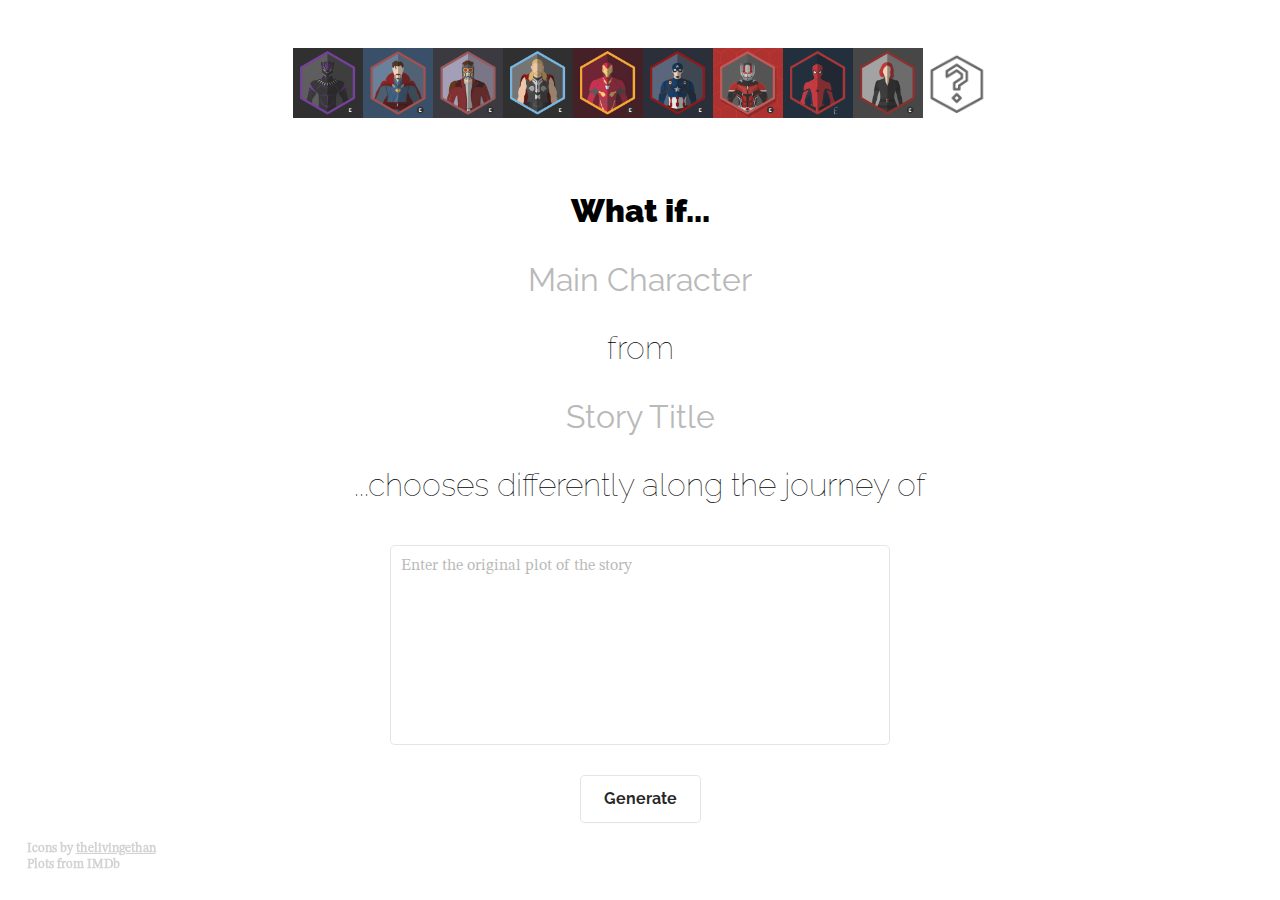
==== commit ca2b4daa: "credits" ====
--- a/index.html
+++ b/index.html
@@ -52,7 +52,7 @@
     object-fit: cover; 
   }
   #questionButton {
-    padding-left: 0.5em;
+    padding-left: 5px;
     width: 60px; 
     height: 60px; 
     object-fit: cover;
@@ -90,6 +90,14 @@
     font-size: 1em;
     box-sizing: border-box;
     resize: none;
+  }
+  h5 {
+    font-family: 'STIX Two Math';
+    color: lightgray;
+    position: fixed;
+    bottom: 0;
+    left: 0;
+    margin: 2em;
   }
   input[type="text"]::placeholder, textarea::placeholder {
     font-weight: normal;
@@ -169,6 +177,12 @@
   <h1>...chooses differently along the journey of </h1>
   <textarea id="originalPlot" placeholder="Enter the original plot of the story" autocomplete="off"></textarea>
   <button class="button-6" onclick="generateStory()" role="button">Generate</button>
+  <h5>
+    Icons by
+    <a href="https://www.deviantart.com/thelivingethan/" target="_blank" style="color:lightgray;">thelivingethan</a>
+    <br />
+    Plots from IMDb
+  </h5>
 </div>
 <script>
   // Array containing hero information
